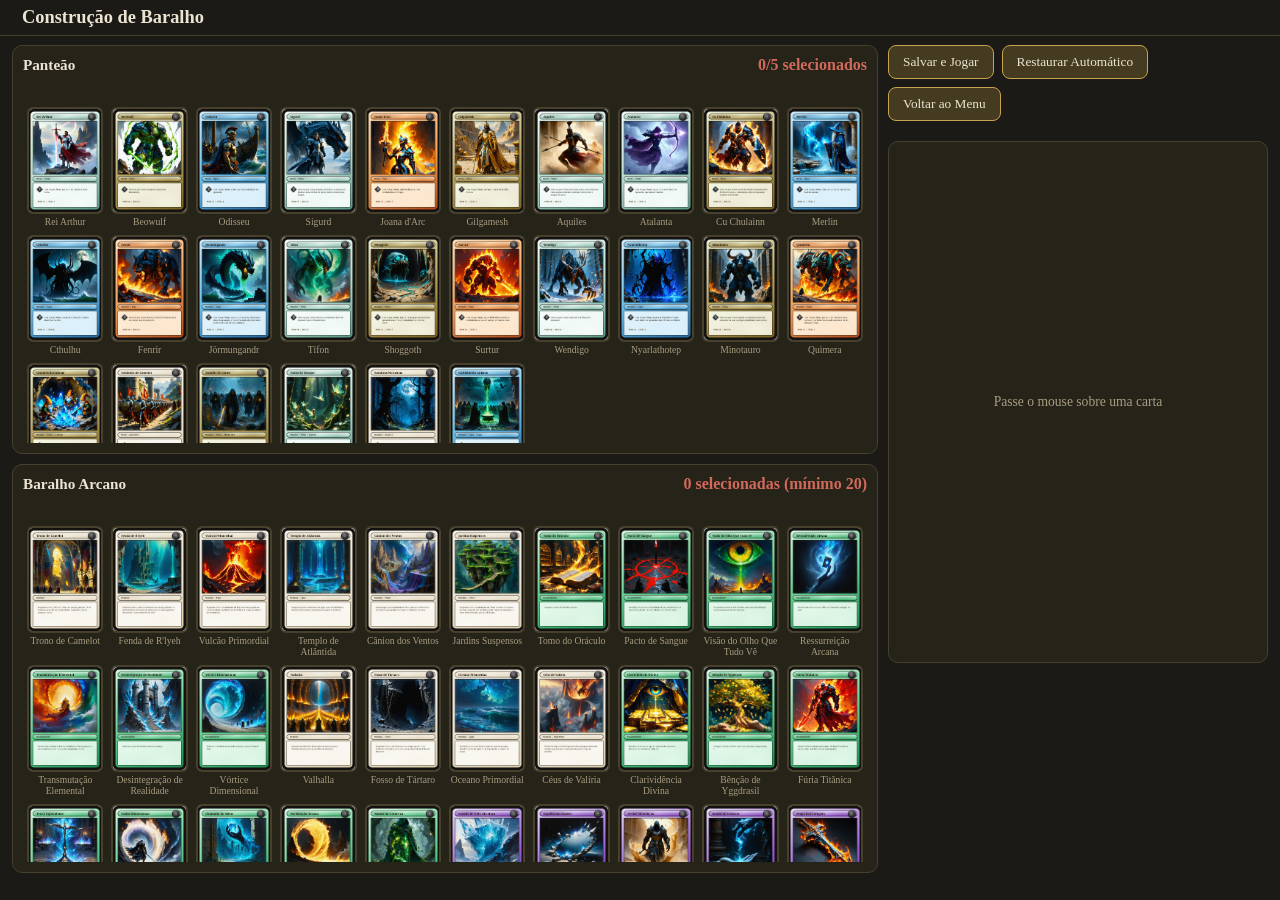
==== webgame/deckbuilder.html @ d43a8c23 "Menu Principal + Construção de Baralho (Panteão + Baralho Arcano) Duas páginas novas, ao lado do ind" ====
<!doctype html>
<html lang="pt-BR">
<head>
<meta charset="UTF-8" />
<title>O Duelo dos Feiticeiros — Construção de Baralho</title>
<link rel="stylesheet" href="style.css" />
</head>
<body>

<header>
  <h1>Construção de Baralho</h1>
</header>

<main class="tela-deckbuilder">
  <div class="pools">
    <div class="pool-secao">
      <div class="pool-secao__cabecalho">
        <h2>Panteão</h2>
        <span class="pool-secao__contador" id="contador-panteao"></span>
      </div>
      <div class="pool-secao__aviso" id="aviso-panteao"></div>
      <div class="pool-grid" id="grid-panteao"></div>
    </div>

    <div class="pool-secao">
      <div class="pool-secao__cabecalho">
        <h2>Baralho Arcano</h2>
        <span class="pool-secao__contador" id="contador-arcano"></span>
      </div>
      <div class="pool-secao__aviso"></div>
      <div class="pool-grid" id="grid-arcano"></div>
    </div>
  </div>

  <aside class="painel-lateral">
    <div class="controles">
      <button class="acao" id="btn-salvar-jogar">Salvar e Jogar</button>
      <button class="acao" id="btn-restaurar">Restaurar Automático</button>
      <button class="acao" id="btn-voltar-menu">Voltar ao Menu</button>
    </div>
    <div class="erros-deck" id="erros-deck"></div>
    <div id="preview">
      <div class="vazio" id="preview-vazio">Passe o mouse sobre uma carta</div>
      <img id="preview-img" style="display:none" alt="" />
      <div class="legenda" id="preview-legenda" style="display:none">
        <div class="nome" id="preview-nome"></div>
        <div class="meta" id="preview-meta"></div>
      </div>
    </div>
  </aside>
</main>

<script src="data.js"></script>
<script src="engine.js"></script>
<script src="deckbuilder.js"></script>
</body>
</html>
---- webgame/style.css ----
/* Paleta e tokens no mesmo espírito de gallery.html/templates/card.css */
:root {
  --bg: #1c1a16;
  --bg-panel: #262319;
  --bg-slot: #302c22;
  --border: #46402c;
  --text: #ece4d2;
  --text-muted: #a89d81;
  --accent: #c9a24b;
  --accent-2: #6fae9d;
  --perigo: #d16a5a;
  /* aliases semânticos pras animações (fx-layer, no fim deste arquivo) —
     reaproveita a mesma paleta, não inventa cores novas */
  --fx-dano: var(--perigo);
  --fx-cura: var(--accent-2);
  --fx-destaque: var(--accent);
}

* { box-sizing: border-box; }
html, body {
  margin: 0; height: 100%;
  background: var(--bg); color: var(--text);
  font-family: Georgia, 'Times New Roman', serif;
  overflow: hidden; /* a pagina inteira (mao + tabuleiro) precisa caber na tela, sem rolagem */
}
body { display: flex; flex-direction: column; height: 100vh; }

header {
  flex: 0 0 auto;
  padding: 0.8vh 22px;
  border-bottom: 1px solid var(--border);
  display: flex; align-items: baseline; gap: 18px; flex-wrap: wrap;
}
header h1 { margin: 0; font-size: 1.15rem; }
header .status { color: var(--text-muted); font-size: 0.85rem; }
header .status b { color: var(--accent); }
a.status { text-decoration: none; }
a.status:hover, a.status:focus-visible { color: var(--accent); }

main {
  flex: 1 1 auto;
  display: grid;
  grid-template-columns: 1fr 380px;
  grid-template-rows: 1fr 1fr auto;
  gap: 1vh 10px;
  padding: 1vh 12px;
  min-height: 0;
}

.tabuleiro {
  display: flex;
  flex-direction: row;
  align-items: center;
  /* "space-between" grudava Descarte/Baralho/Panteão nas bordas do painel,
     bem longe do quadro de campo no meio (o vão crescia sozinho conforme a
     janela ficava mais larga). "center" com um gap generoso aproxima as
     pilhas do centro, mantendo cada uma do seu lado (esquerda/direita). */
  justify-content: center;
  gap: 3.2vw;
  padding: 0.6vh 14px;
  background: var(--bg-panel);
  border: 1px solid var(--border);
  border-radius: 10px;
  min-height: 0;
  /* position:relative sozinho NÃO cria stacking context — sem o z-index:0
     aqui, o ::before com z-index:-1 (fundo do Domínio) escapa pra debaixo de
     um ancestral qualquer em vez de ficar só atrás dos filhos DESTE elemento,
     e some visualmente atrás do fundo escuro da página. */
  position: relative; z-index: 0;
}
.tabuleiro.oponente { grid-column: 1; grid-row: 1; }
.tabuleiro.jogador { grid-column: 1; grid-row: 2; }
.mao-jogador { grid-column: 1; grid-row: 3; }

/* Só pode haver 1 Domínio ativo por lado (jogar outro destrói o anterior —
   TCG.acoes.jogarCartaDeCampo). Enquanto ativo, a arte dele vira o fundo do
   campo INTEIRO dos dois lados do tabuleiro (TCG.dominioParaFundo) — não um
   card num slot. A arte fica num ::before (não direto no .tabuleiro) pra dar
   pra inverter só ela no lado do oponente sem virar o conteúdo real (cartas,
   pilhas) de cabeça pra baixo junto; z-index negativo garante que ela fica
   ATRÁS dos filhos normais do tabuleiro (ver truque de "camada de fundo" com
   position:relative no pai + z-index:-1 no pseudo-elemento). O gradiente
   escurece a arte pra manter as cartas por cima legíveis. */
.tabuleiro.com-dominio::before {
  content: "";
  position: absolute; inset: 0; z-index: -1; border-radius: 10px;
  background-image: linear-gradient(rgba(12,10,8,0.74), rgba(12,10,8,0.74)), var(--dominio-art);
  background-size: cover;
  background-position: center;
  pointer-events: none;
}
/* O tabuleiro do oponente é o lado "espelhado" da mesa (mesma ideia de
   virar o combatente dele pra encarar o do jogador, ver .tabuleiro do
   oponente/jogador em renderLado) — a arte do Domínio compartilhado também
   aparece invertida ali, como se fosse vista do lado oposto da mesma cena. */
.tabuleiro.oponente.com-dominio::before {
  transform: scaleY(-1);
}
.dominio-tag {
  position: absolute; top: 6px; left: 12px; z-index: 5;
  background: rgba(15,13,10,0.85); color: var(--accent);
  font-size: 0.7rem; padding: 3px 10px; border-radius: 6px;
  border: 1px solid rgba(201,162,75,0.6);
  cursor: pointer;
}

.tabuleiro-centro {
  /* sem flex-grow: o bloco só ocupa o espaço do próprio conteúdo (o rótulo +
     o quadro de campo), pra "center" no .tabuleiro (acima) agrupar tudo no
     meio em vez de esticar isso e empurrar as pilhas pras bordas. */
  flex: 0 1 auto;
  display: flex; flex-direction: column; align-items: center; justify-content: center;
  gap: 0.6vh; min-width: 0;
}

/* Baralho/Panteão ficam à DIREITA (empilhados), Descarte à ESQUERDA — cada
   um do mesmo tamanho de um slot normal, só virado pra baixo com o número
   de cartas centralizado por cima. */
.pilhas-laterais { display: flex; flex-direction: column; gap: 0.8vh; align-items: center; flex: 0 0 auto; }

/* O "quadro de campo" agrupa o combatente ativo + as 5 magias num único
   componente visual (fundo/borda próprios) — antes os slots ficavam soltos
   direto sobre o fundo da cena/Domínio, sem nada que os separasse das
   pilhas laterais ou do resto do tabuleiro. */
.quadro-de-campo {
  display: flex; flex-direction: column; align-items: center;
  gap: 0.8vh;
  background: rgba(12, 10, 8, 0.4);
  border: 1px solid var(--border);
  border-radius: 10px;
  padding: 1vh 1.4vw;
}

.linha-magia { display: flex; gap: 10px; }
.linha-monstro { display: flex; gap: 16px; align-items: center; }

.pilha { display: flex; flex-direction: column; align-items: center; gap: 2px; }
.pilha-rotulo { font-size: 0.66rem; color: var(--text-muted); }

/* Hover aumenta o card inteiro (moldura + arte juntas, sem cortar cantos) —
   por isso o scale vai no .slot/.carta-mao, nao na <img> sozinha.
   Tamanho em vh (com aspect-ratio pro resto vir sozinho) pra tudo — mão e
   tabuleiro inteiros — encolher/crescer junto com a altura da janela e
   sempre caber na tela sem precisar rolar. */
.slot {
  height: 11.5vh;
  aspect-ratio: 5 / 7;
  border-radius: 6px;
  background: var(--bg-slot);
  border: 1px solid #000;
  display: flex; align-items: center; justify-content: center;
  overflow: hidden;
  position: relative;
  transition: transform 0.12s ease-out;
  transform-origin: center bottom;
  flex: 0 0 auto;
}
.slot img { width: 100%; height: 100%; object-fit: cover; }
.slot.monstro { height: 15vh; }
.slot.clicavel { cursor: pointer; box-shadow: 0 0 0 2px var(--accent) inset; }
.slot.verso {
  background: repeating-linear-gradient(45deg, #2c2418, #2c2418 6px, #3a3020 6px, #3a3020 12px);
}
.slot.verso:not(.clicavel) { cursor: default; }
.slot:hover, .slot:focus-visible { transform: scale(1.45); z-index: 30; }

.pilha-numero {
  font-size: 1rem; font-weight: 700; color: var(--accent);
  text-shadow: 0 1px 3px rgba(0,0,0,.8);
}

/* POW/RES sempre visível — os valores mudam com buffs/debuffs e a arte
   impressa no PNG é estática, então isso é o único lugar confiável. */
.stats-badge {
  position: absolute; bottom: 4px; left: 50%; transform: translateX(-50%);
  background: rgba(15,13,10,0.92); color: var(--accent);
  font-size: 0.62rem; font-weight: 700; letter-spacing: 0.01em;
  padding: 2px 7px; border-radius: 5px; white-space: nowrap;
  border: 1px solid rgba(201,162,75,0.55);
  pointer-events: none;
}

.mao-oponente-info, .info-lado {
  color: var(--text-muted); font-size: 0.8rem; text-align: center;
}

.mao-jogador {
  display: flex; gap: 12px; justify-content: center; align-items: flex-end;
  min-height: 0; padding-top: 2vh;
}
.mao-jogador .carta-mao {
  height: 14vh; aspect-ratio: 5 / 7; border-radius: 6px; overflow: hidden; cursor: pointer;
  border: 1px solid #000; transition: transform 0.12s ease-out; transform-origin: center bottom;
  position: relative; flex: 0 0 auto;
}
.mao-jogador .carta-mao:hover, .mao-jogador .carta-mao:focus-visible { transform: scale(1.5); z-index: 30; }
.mao-jogador .carta-mao img { width: 100%; height: 100%; object-fit: cover; }

.painel-lateral {
  grid-column: 2; grid-row: 1 / span 3;
  display: flex; flex-direction: column; gap: 10px; min-height: 0;
}

#preview {
  background: var(--bg-panel); border: 1px solid var(--border); border-radius: 10px;
  padding: 14px; display: flex; flex-direction: column; align-items: center; gap: 8px;
  justify-content: center;
  /* tamanho CONSTANTE em vh — proporcional só à altura da janela, nunca ao
     que sobra depois de .controles/#log (senão o preview muda de tamanho
     conforme o log enche). flex:0 0 auto pra nao entrar na divisao de
     espaco flexivel; quem cede espaço quando falta altura é o #log (abaixo). */
  flex: 0 0 auto; height: 58vh; overflow: hidden;
}
#preview img { max-width: 100%; max-height: 100%; border-radius: 8px; box-shadow: 0 10px 30px rgba(0,0,0,.5); object-fit: contain; }
#preview .vazio { color: var(--text-muted); font-size: 0.85rem; padding: 40px 0; }
#preview .legenda { text-align: center; font-size: 0.85rem; }
#preview .legenda .nome { color: var(--accent); font-size: 1rem; }
#preview .legenda .meta { color: var(--text-muted); }

/* Nunca encolhe: fim de turno/atacar tem que estar sempre visivel, acima
   do preview (que e o elemento flexivel/que pode encolher no lugar dele). */
.controles { display: flex; gap: 8px; flex-wrap: wrap; flex: 0 0 auto; }
button.acao {
  background: #453b20; color: var(--text); border: 1px solid var(--accent);
  border-radius: 8px; padding: 8px 14px; font-family: inherit; cursor: pointer;
}
button.acao:hover { background: #574a28; }
button.acao:disabled { opacity: 0.4; cursor: not-allowed; }

#log {
  background: var(--bg-panel); border: 1px solid var(--border); border-radius: 10px;
  padding: 10px; flex: 1 1 auto; overflow-y: auto; font-size: 0.78rem; min-height: 0;
}
#log div { padding: 2px 0; border-bottom: 1px dotted #3a352a; }

/* Ocupam so a coluna do tabuleiro (grid-column 1, todas as linhas) — nunca
   a coluna do painel de preview/log, pra dar pra ver a carta em destaque
   enquanto escolhe. */
#overlay-selecao, #overlay-fim, #overlay-descarte {
  grid-column: 1; grid-row: 1 / -1;
  background: rgba(0,0,0,0.82); border-radius: 10px;
  display: none; align-items: center; justify-content: center; flex-direction: column; gap: 18px;
  z-index: 40; padding: 24px;
}
#overlay-selecao.ativo, #overlay-fim.ativo, #overlay-descarte.ativo { display: flex; }
#overlay-selecao .opcoes, #overlay-fim .resumo, #overlay-descarte .opcoes {
  display: flex; gap: 18px; flex-wrap: wrap; justify-content: center; max-width: 100%;
}
#overlay-descarte .opcoes { max-height: 70vh; overflow-y: auto; padding: 4px; }
/* Cartas de modal (invocação/seleção/descarte) bem maiores que um slot comum
   do tabuleiro — é a tela toda focada nessa escolha, não um card entre outros
   no campo. Em vh, como o resto das cartas do jogo, pra continuar cabendo
   na viewport (e crescer/encolher junto com ela) sem gerar rolagem. */
#overlay-selecao .opcoes img, #overlay-descarte .opcoes img {
  height: 26vh; width: auto; aspect-ratio: 5 / 7; border-radius: 8px; cursor: pointer; border: 2px solid var(--accent);
  transition: transform 0.12s ease-out; transform-origin: center bottom;
}
#overlay-selecao .opcoes img:hover, #overlay-selecao .opcoes img:focus-visible,
#overlay-descarte .opcoes img:hover, #overlay-descarte .opcoes img:focus-visible { transform: scale(1.5); z-index: 30; position: relative; }
#overlay-fim h2 { color: var(--accent); font-size: 2rem; margin: 0; }
#overlay-fim p { color: var(--text-muted); }

.acao-invalida { color: var(--perigo); }

/* ---- animações (ver ui.js, secao "FX") ---------------------------------
   Duas famílias:
   - "em-lugar": classes aplicadas DIRETO num .slot/.carta-mao que já está
     no layout normal (achado via WeakMap em ui.js) — não usam
     position:fixed, só reagem em cima da posição onde o elemento já está.
   - "camada" (#fx-layer): elementos soltos, position:fixed, injetados e
     removidos por ui.js num container que o render() nunca toca — usados
     quando o alvo está saindo de campo (voa até outra pilha) ou já não
     existe mais no DOM da vez seguinte (destruição).
   `--fx-cor` (custom prop setada por instância) escolhe a cor; default
   --fx-destaque. A SEQUÊNCIA de vários eventos de uma mesma ação é
   controlada em JS (fila de animação, ui.js) — cada animação aqui só
   sabe tocar do começo ao fim; quem decide QUANDO cada uma começa é o
   `enfileirarFx`/`processarFilaFx` de lá, não CSS. */

#fx-layer { position: fixed; inset: 0; pointer-events: none; z-index: 100; overflow: hidden; }

/* -- em-lugar ------------------------------------------------------- */

/* Duração agora vem do SOM pareado (ver DURACAO_SOM em ui.js) — pode ser
   bem mais longa que o "golpe" visual em si (ex.: Attack.wav = 1.42s).
   Pulso/shake/anel front-load o movimento nos primeiros ~35-45% do tempo
   e SEGURAM no estado final pro resto — sem isso, esticar o mesmo keyframe
   pela duração inteira faria a "batida" ficar lenta/mole em vez de rápida,
   com o som só tocando por cima de um resto de tempo parado (o que é
   exatamente a intenção: o efeito visual pontua o INÍCIO do som). */

.fx-pulso {
  animation: fx-pulso var(--fx-duracao, 320ms) ease-out both;
}
@keyframes fx-pulso {
  0%        { box-shadow: 0 0 0 0 color-mix(in srgb, var(--fx-cor, var(--fx-destaque)) 70%, transparent); }
  18%       { box-shadow: 0 0 0 6px color-mix(in srgb, var(--fx-cor, var(--fx-destaque)) 55%, transparent); }
  45%, 100% { box-shadow: 0 0 0 0 transparent; }
}

/* variante maior — usada no impacto de dano (ver ui.js, fxPulso(..., true)):
   o momento mais importante de acompanhar na partida. */
.fx-pulso.grande {
  animation: fx-pulso-grande var(--fx-duracao, 550ms) ease-out both;
}
@keyframes fx-pulso-grande {
  0%        { box-shadow: 0 0 0 0 color-mix(in srgb, var(--fx-cor, var(--fx-dano)) 80%, transparent); transform: scale(1); }
  16%       { box-shadow: 0 0 0 14px color-mix(in srgb, var(--fx-cor, var(--fx-dano)) 60%, transparent); transform: scale(1.05); }
  40%, 100% { box-shadow: 0 0 0 0 transparent; transform: scale(1); }
}

.fx-shake {
  animation: fx-shake var(--fx-duracao, 260ms) ease-in-out both;
}
@keyframes fx-shake {
  0%, 45%, 100% { transform: translateX(0); }
  4%  { transform: translateX(-6px); }
  9%  { transform: translateX(6px); }
  14% { transform: translateX(-5px); }
  19% { transform: translateX(5px); }
  24% { transform: translateX(-4px); }
  29% { transform: translateX(4px); }
  34% { transform: translateX(-2px); }
  39% { transform: translateX(2px); }
}

/* -- camada (#fx-layer) ---------------------------------------------- */

.fx-ghost {
  position: fixed;
  object-fit: cover;
  border-radius: 6px;
  box-shadow: 0 4px 14px rgba(0, 0, 0, 0.5);
  animation: fx-fly var(--fx-duracao, 380ms) ease-out both;
}
@keyframes fx-fly {
  from { left: var(--x0); top: var(--y0); width: var(--w0); height: var(--h0); opacity: 0.95; }
  to   { left: var(--x1); top: var(--y1); width: var(--w1); height: var(--h1); opacity: 0.1; }
}

.fx-num {
  position: fixed;
  transform: translate(-50%, 0);
  font-weight: bold;
  font-size: 1.1rem;
  color: var(--fx-cor, var(--fx-destaque));
  text-shadow: 0 1px 3px rgba(0, 0, 0, 0.85);
  white-space: nowrap;
  animation: fx-float-num var(--fx-duracao, 700ms) ease-out both;
}
@keyframes fx-float-num {
  0%   { transform: translate(-50%, 0); opacity: 0; }
  15%  { opacity: 1; }
  100% { transform: translate(-50%, -34px); opacity: 0; }
}

/* variante maior/mais demorada — usada nos números de dano (ver ui.js,
   fxSpawnNumero(..., true)): maior, some mais devagar, com um leve "pop"
   de entrada em vez de só flutuar. */
.fx-num.grande {
  font-size: 1.9rem;
  /* contorno preto em várias direções (não só um blur embaixo) — sem isso o
     número some em cima de artes de carta com tons parecidos com --fx-dano */
  text-shadow:
    -1.5px -1.5px 0 #000, 1.5px -1.5px 0 #000,
    -1.5px 1.5px 0 #000, 1.5px 1.5px 0 #000,
    0 2px 6px rgba(0, 0, 0, 0.9);
  animation: fx-float-num-grande var(--fx-duracao, 1100ms) ease-out both;
}
@keyframes fx-float-num-grande {
  0%   { transform: translate(-50%, 0) scale(0.75); opacity: 0; }
  12%  { transform: translate(-50%, -6px) scale(1.15); opacity: 1; }
  30%  { transform: translate(-50%, -10px) scale(1); opacity: 1; }
  100% { transform: translate(-50%, -58px) scale(1); opacity: 0; }
}

.fx-anel {
  position: fixed;
  border-radius: 10px;
  border: 3px solid var(--fx-cor, var(--fx-dano));
  animation: fx-anel var(--fx-duracao, 420ms) ease-out both;
}
@keyframes fx-anel {
  0%        { opacity: 0.9; transform: scale(0.9); }
  35%, 100% { opacity: 0; transform: scale(1.35); }
}

/* Revelação de Maldição: flip 3D verso -> arte real (ver ui.js fxSpawnFlip).
   Técnica clássica: o CONTAINER gira 0deg -> 180deg; a face da frente já
   nasce pré-girada 180deg, então quando o container termina em 180deg ela
   fica "de frente" (180 + 180 = 360 = 0), e o verso (que nasce a 0deg) vira
   de costas — cada face usa backface-visibility:hidden pra sumir sozinha
   quando está de costas. */
.fx-flip {
  position: fixed;
  perspective: 900px;
  border-radius: 6px;
}
.fx-flip-interior {
  position: relative;
  width: 100%;
  height: 100%;
  transform-style: preserve-3d;
  animation: fx-flip-girar var(--fx-duracao, 620ms) cubic-bezier(0.3, 0.1, 0.3, 1) both;
}
@keyframes fx-flip-girar {
  0%   { transform: rotateY(0deg); }
  100% { transform: rotateY(180deg); }
}
.fx-flip-verso, .fx-flip-frente {
  position: absolute;
  inset: 0;
  backface-visibility: hidden;
  border-radius: 6px;
  overflow: hidden;
  box-shadow: 0 4px 16px rgba(0, 0, 0, 0.55);
  border: 2px solid var(--fx-destaque);
}
.fx-flip-verso {
  background: repeating-linear-gradient(45deg, #2c2418, #2c2418 6px, #3a3020 6px, #3a3020 12px);
}
.fx-flip-frente {
  transform: rotateY(180deg);
}
.fx-flip-frente img { width: 100%; height: 100%; object-fit: cover; display: block; }

/* Cura: brilho suave que se expande — de propósito BEM diferente do pulso
   seco de buff/dano (fx-pulso): cura é reconfortante, não um impacto. */
.fx-cura-bloom {
  position: fixed;
  border-radius: 50%;
  background: radial-gradient(circle, color-mix(in srgb, var(--fx-cura) 55%, transparent) 0%, transparent 72%);
  animation: fx-bloom var(--fx-duracao, 750ms) ease-out both;
}
@keyframes fx-bloom {
  0%   { opacity: 0; transform: scale(0.4); }
  35%  { opacity: 1; transform: scale(1); }
  100% { opacity: 0; transform: scale(1.5); }
}

@media (prefers-reduced-motion: reduce) {
  .fx-pulso, .fx-shake, .fx-ghost, .fx-num, .fx-anel,
  .fx-flip-interior, .fx-cura-bloom { animation: none !important; }
  #fx-layer { display: none; }
}

/* ---- Menu Principal + Construção de Baralho (menu.html, deckbuilder.html) ----
   Só adição — nenhuma regra acima é tocada. `main` (linha 38) por padrão é o
   grid de 2 colunas/3 linhas do tabuleiro; as duas páginas novas dão um
   `main.tela-*` com especificidade maior pra sobrescrever display/linhas,
   mas continuam herdando --tokens/button.acao/.painel-lateral/#preview do
   resto do arquivo. */

main.tela-menu {
  display: flex; flex-direction: column; align-items: center; justify-content: center; gap: 22px;
}
.menu-opcoes { display: flex; flex-direction: column; gap: 14px; width: 260px; }
.menu-opcoes button.acao { padding: 14px 18px; font-size: 1.05rem; }
.menu-status { color: var(--text-muted); font-size: 0.85rem; text-align: center; max-width: 420px; }

main.tela-deckbuilder { grid-template-rows: 1fr; }
.pools { grid-column: 1; display: flex; flex-direction: column; gap: 10px; min-height: 0; }
.pool-secao {
  background: var(--bg-panel); border: 1px solid var(--border); border-radius: 10px;
  padding: 10px; display: flex; flex-direction: column; gap: 8px; min-height: 0; flex: 1 1 0;
}
.pool-secao__cabecalho { display: flex; justify-content: space-between; align-items: baseline; flex: 0 0 auto; }
.pool-secao__cabecalho h2 { margin: 0; font-size: 0.95rem; }
.pool-secao__contador { font-weight: bold; }
.pool-secao__contador.ok { color: var(--accent-2); }
.pool-secao__contador.invalido { color: var(--perigo); }
.pool-secao__aviso { color: var(--perigo); font-size: 0.78rem; min-height: 1em; }
.pool-grid {
  display: grid; grid-template-columns: repeat(auto-fill, minmax(76px, 1fr));
  gap: 8px; overflow-y: auto; flex: 1 1 0; min-height: 0; padding: 4px;
}
.carta-pool { cursor: pointer; text-align: center; }
.carta-pool img {
  width: 100%; aspect-ratio: 5/7; object-fit: cover; border-radius: 6px;
  border: 2px solid var(--border); display: block;
}
.carta-pool.selecionada img { border-color: var(--accent); box-shadow: 0 0 0 2px var(--accent); }
.carta-pool__nome { font-size: 0.6rem; color: var(--text-muted); margin-top: 2px; line-height: 1.15; }
.carta-pool.selecionada .carta-pool__nome { color: var(--text); }
.erros-deck { color: var(--perigo); font-size: 0.8rem; }
.erros-deck ul { margin: 4px 0 0; padding-left: 18px; }
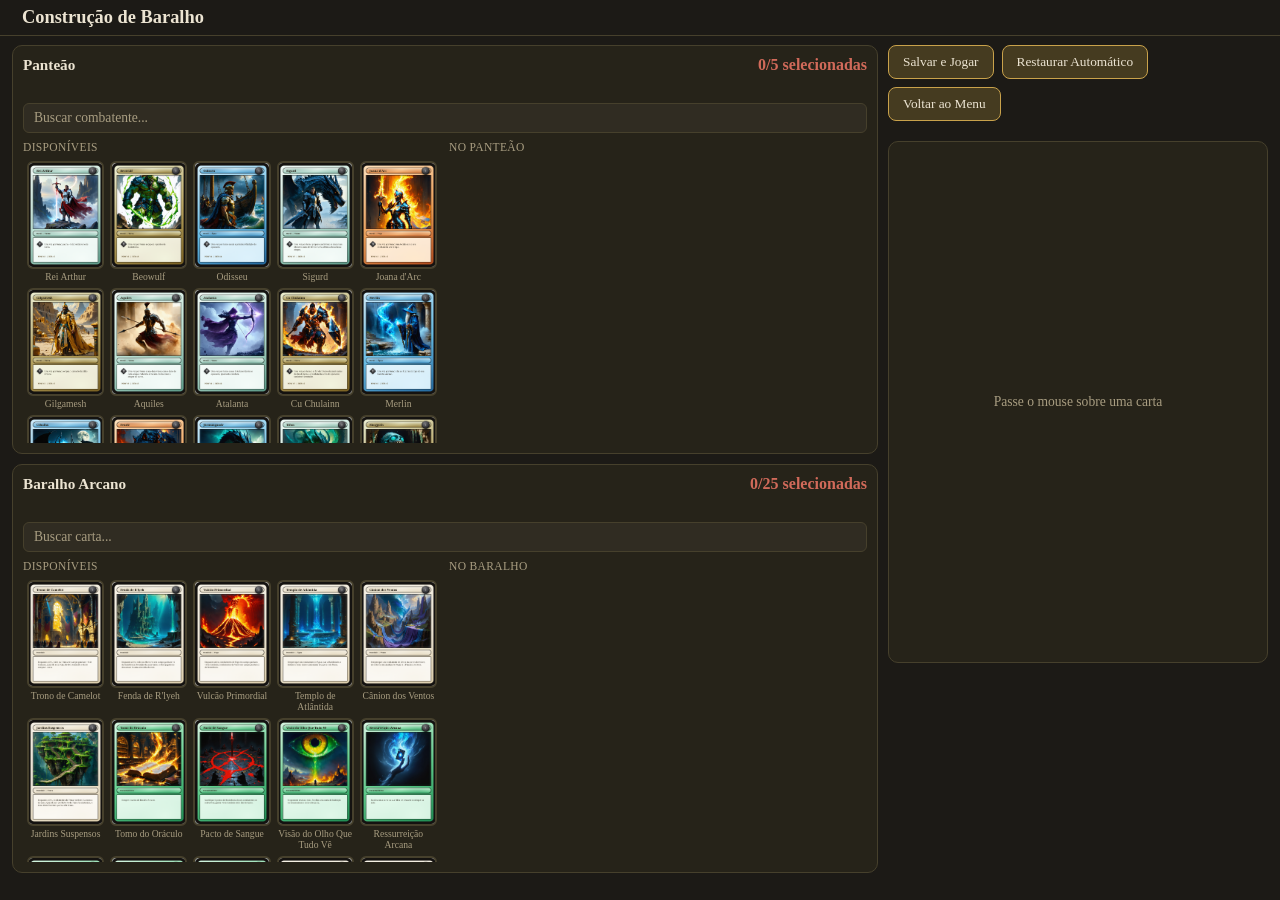
==== commit 7b757eba: "Deckbuilder: busca + duas listas (disponíveis/no baralho), Arcano exato 25 Redesenha a interação do " ====
--- a/webgame/deckbuilder.html
+++ b/webgame/deckbuilder.html
@@ -19,7 +19,17 @@
         <span class="pool-secao__contador" id="contador-panteao"></span>
       </div>
       <div class="pool-secao__aviso" id="aviso-panteao"></div>
-      <div class="pool-grid" id="grid-panteao"></div>
+      <input type="text" class="busca-carta" id="busca-panteao" placeholder="Buscar combatente..." />
+      <div class="pool-colunas">
+        <div class="pool-coluna">
+          <div class="pool-coluna__titulo">Disponíveis</div>
+          <div class="pool-grid" id="grid-panteao-disponiveis"></div>
+        </div>
+        <div class="pool-coluna">
+          <div class="pool-coluna__titulo">No Panteão</div>
+          <div class="pool-grid" id="grid-panteao-selecionadas"></div>
+        </div>
+      </div>
     </div>
 
     <div class="pool-secao">
@@ -27,8 +37,18 @@
         <h2>Baralho Arcano</h2>
         <span class="pool-secao__contador" id="contador-arcano"></span>
       </div>
-      <div class="pool-secao__aviso"></div>
-      <div class="pool-grid" id="grid-arcano"></div>
+      <div class="pool-secao__aviso" id="aviso-arcano"></div>
+      <input type="text" class="busca-carta" id="busca-arcano" placeholder="Buscar carta..." />
+      <div class="pool-colunas">
+        <div class="pool-coluna">
+          <div class="pool-coluna__titulo">Disponíveis</div>
+          <div class="pool-grid" id="grid-arcano-disponiveis"></div>
+        </div>
+        <div class="pool-coluna">
+          <div class="pool-coluna__titulo">No Baralho</div>
+          <div class="pool-grid" id="grid-arcano-selecionadas"></div>
+        </div>
+      </div>
     </div>
   </div>
 
--- a/webgame/style.css
+++ b/webgame/style.css
@@ -470,9 +470,26 @@
 .pool-secao__contador.ok { color: var(--accent-2); }
 .pool-secao__contador.invalido { color: var(--perigo); }
 .pool-secao__aviso { color: var(--perigo); font-size: 0.78rem; min-height: 1em; }
+.busca-carta {
+  background: var(--bg-slot); border: 1px solid var(--border); color: var(--text);
+  border-radius: 6px; padding: 6px 10px; font-family: inherit; font-size: 0.85rem;
+  flex: 0 0 auto;
+}
+.busca-carta::placeholder { color: var(--text-muted); }
+.busca-carta:focus { outline: none; border-color: var(--accent); }
+/* Duas colunas por seção — "Disponíveis" (pool inteiro filtrado pela busca,
+   clique ADICIONA) à esquerda, o baralho atual (clique REMOVE) à direita —
+   cada uma rolável de forma independente. */
+.pool-colunas { display: flex; gap: 8px; flex: 1 1 0; min-height: 0; }
+.pool-coluna { flex: 1 1 0; display: flex; flex-direction: column; gap: 4px; min-height: 0; min-width: 0; }
+.pool-coluna__titulo {
+  font-size: 0.72rem; color: var(--text-muted); text-transform: uppercase;
+  letter-spacing: 0.03em; flex: 0 0 auto;
+}
 .pool-grid {
-  display: grid; grid-template-columns: repeat(auto-fill, minmax(76px, 1fr));
-  gap: 8px; overflow-y: auto; flex: 1 1 0; min-height: 0; padding: 4px;
+  display: grid; grid-template-columns: repeat(auto-fill, minmax(64px, 1fr));
+  gap: 6px; overflow-y: auto; flex: 1 1 0; min-height: 0; padding: 4px;
+  align-content: start;
 }
 .carta-pool { cursor: pointer; text-align: center; }
 .carta-pool img {
